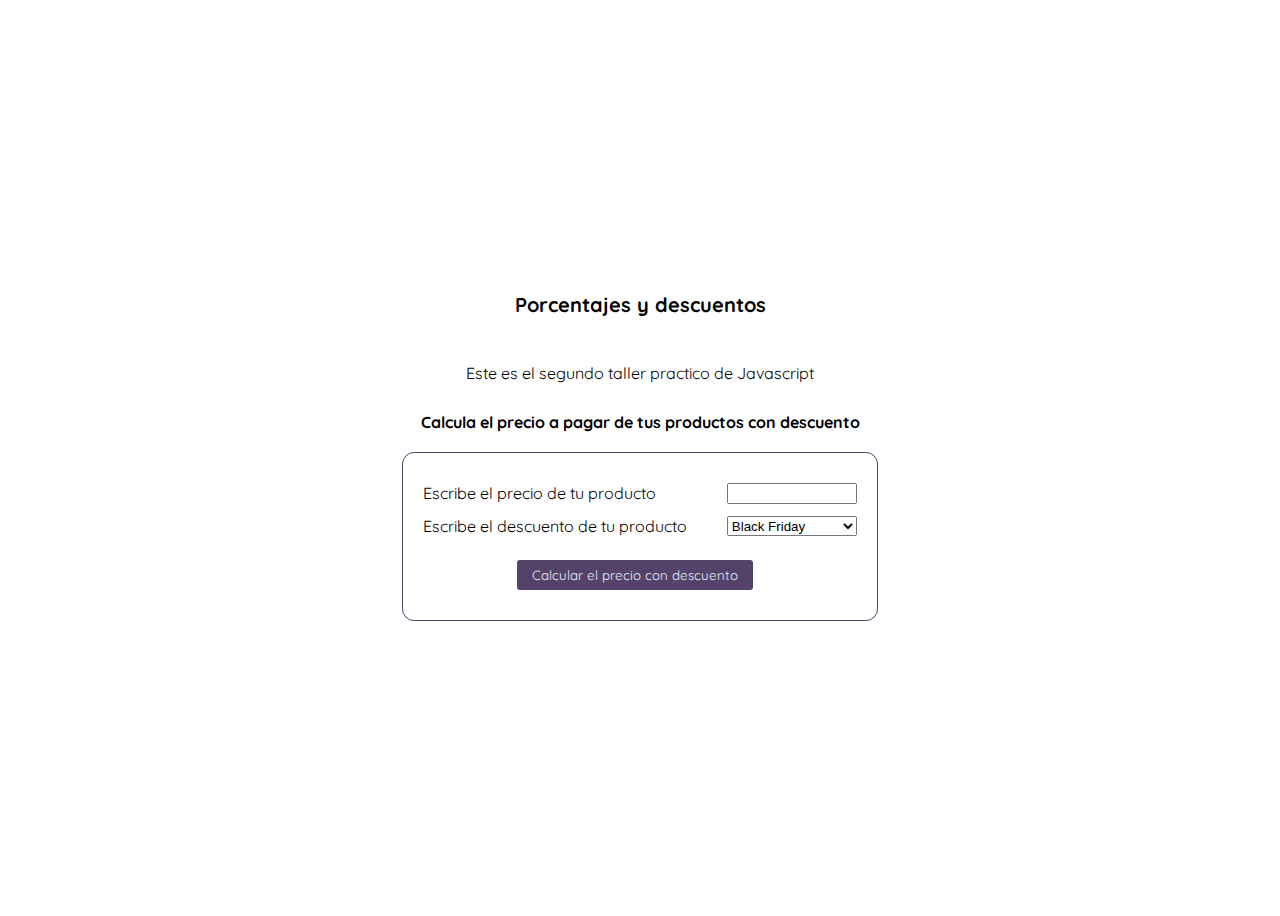
==== descuentos.html @ f023edf3 "Precios y Descuentos" ====
<!DOCTYPE html>
<html lang="en">

<head>
    <meta charset="UTF-8">
    <meta http-equiv="X-UA-Compatible" content="IE=edge">
    <meta name="viewport" content="width=device-width, initial-scale=1.0">
    <title>Porcentajes y descuentos</title>

    
    <link rel="preconnect" href="https://fonts.googleapis.com">
    <link rel="preconnect" href="https://fonts.gstatic.com" crossorigin>
    <link href="https://fonts.googleapis.com/css2?family=Quicksand:wght@300;500;700&display=swap" rel="stylesheet">

    <style>
        :root {
            --primary-color: #623cea;
            --white-color: #e9f1f7;
            --optional-color: #54426b;
            --secundary-color: #dbd5b2;
            --letter: 'Quicksand', sans-serif;
            --lg: 20px;
            --md: 16px;
            --sm: 12px;
        }

        body {
            font-family: var(--letter);
        }

        main {
            display: flex;
            flex-direction:column;
            justify-content: center;
            height: 100vh;
            align-items: center;
        }

        h1 {
            text-align: center;
            font-size: var(--lg);
            margin-bottom: 30px;
        }

        h2 {
            text-align: center;
            font-size: var(--md);
            margin-bottom: 20px;
        }

        .main.container {
            display: flex;
            justify-content: center;
            align-items: center;
            text-align: center;
        }

        .tag-input {
            display: grid;
            grid-template-columns: 70% 30%;
            margin-bottom: 12px;
        }

        .tag-input label {
            margin-right: 16px;
        }

        form {
            display: flex;
            flex-direction: column;
            justify-content: center;
            border: 1px solid var(--optional-color);
            border-radius: 12px;
            padding: 30px 20px;
        }

        form button {
            margin-right: 10px;
            background: var(--optional-color);
            border: 0;
            border-radius: 3px;
            height: 30px;
            padding: 0 15px 0 15px;
            color: var(--white-color);
            font-family: var(--letter);
            align-self: center;
            margin-top: 12px;
        }

        p {
            text-align: center;
        }


    </style>
</head>

<body>
    <main>
        <h1>Porcentajes y descuentos</h1>
        <p>Este es el segundo taller practico de Javascript</p>
        <div class="main.container">
            
            <h2>Calcula el precio a pagar de tus productos con descuento</h2>
    
            <form>
                <div class="tag-input">
                    <label for="inputPrice">Escribe el precio de tu producto</label>
                    <input id="inputPrice" type="number">

                </div>
                <div class="tag-input">
                    <label for="inputDiscount">Escribe el descuento de tu producto</label>
                    <select name="cupones" id="inputDiscount">
                        <option value="1">Black Friday</option>
                        <option value="2">Black Week</option>
                        <option value="3">Birthday</option>
                        <option value="4">Super Offer</option>
                    </select>
                </div>
                <button type="button" onclick="calcularPrecio()">Calcular el precio con descuento</button>
            </form>
    
            <p id="result"></p>
        </div>
    </main>

    <script src="./descuentos.js"></script>
</body>

</html>
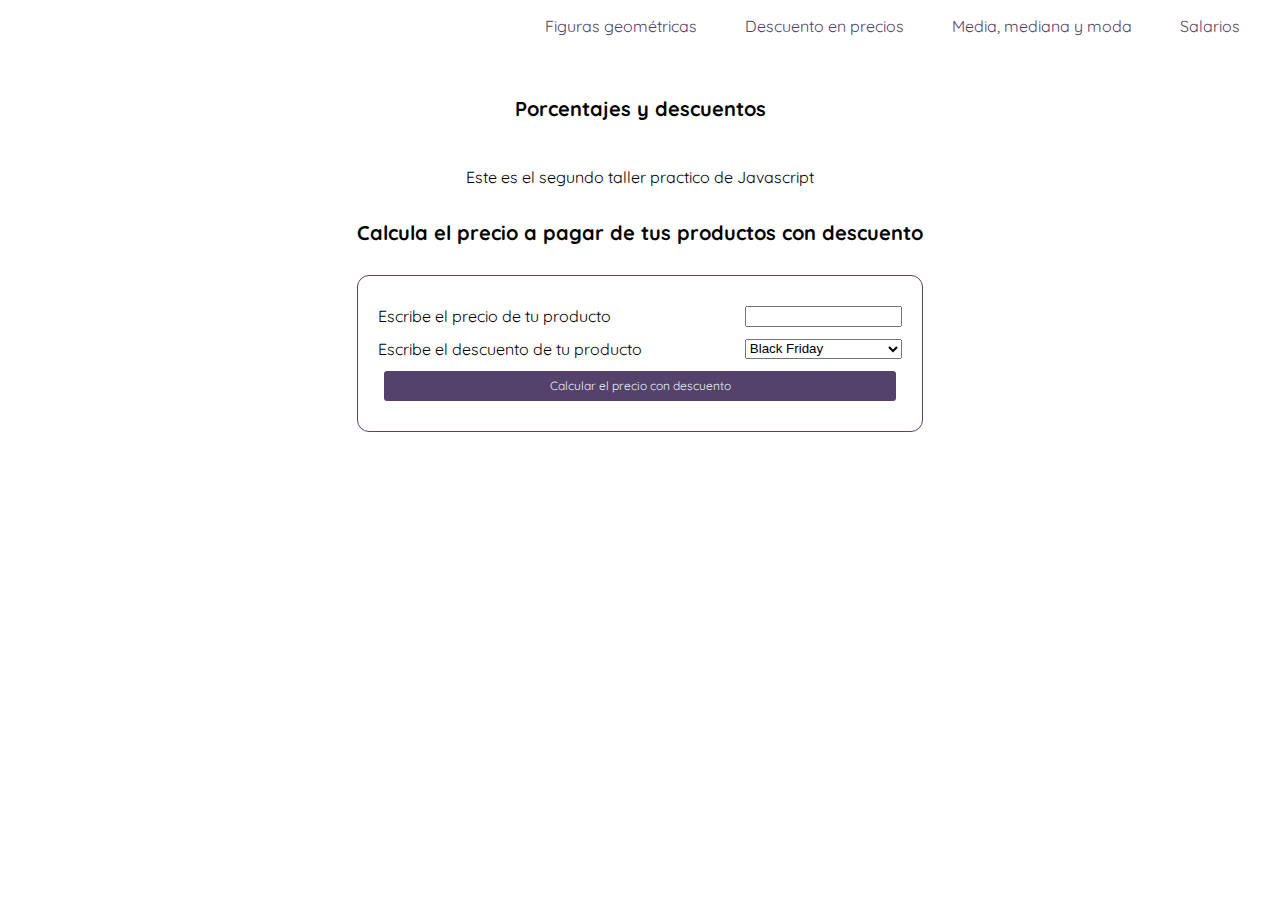
==== commit b8d64090: "organizando css" ====
--- a/descuentos.html
+++ b/descuentos.html
@@ -5,105 +5,54 @@
     <meta charset="UTF-8">
     <meta http-equiv="X-UA-Compatible" content="IE=edge">
     <meta name="viewport" content="width=device-width, initial-scale=1.0">
-    <title>Porcentajes y descuentos</title>
 
-    
     <link rel="preconnect" href="https://fonts.googleapis.com">
     <link rel="preconnect" href="https://fonts.gstatic.com" crossorigin>
     <link href="https://fonts.googleapis.com/css2?family=Quicksand:wght@300;500;700&display=swap" rel="stylesheet">
 
-    <style>
-        :root {
-            --primary-color: #623cea;
-            --white-color: #e9f1f7;
-            --optional-color: #54426b;
-            --secundary-color: #dbd5b2;
-            --letter: 'Quicksand', sans-serif;
-            --lg: 20px;
-            --md: 16px;
-            --sm: 12px;
-        }
+    <link rel="icon"
+        href="https://upload.wikimedia.org/wikipedia/commons/thumb/9/99/Unofficial_JavaScript_logo_2.svg/1200px-Unofficial_JavaScript_logo_2.svg.png">
+    <link href="./styles/style.css" rel="stylesheet" type="text/css">
+    <link href="https://cdn.jsdelivr.net/npm/bootstrap@5.1.3/dist/css/bootstrap.min.css" rel="stylesheet"
+        integrity="sha384-1BmE4kWBq78iYhFldvKuhfTAU6auU8tT94WrHftjDbrCEXSU1oBoqyl2QvZ6jIW3" crossorigin="anonymous">
 
-        body {
-            font-family: var(--letter);
-        }
-
-        main {
-            display: flex;
-            flex-direction:column;
-            justify-content: center;
-            height: 100vh;
-            align-items: center;
-        }
-
-        h1 {
-            text-align: center;
-            font-size: var(--lg);
-            margin-bottom: 30px;
-        }
-
-        h2 {
-            text-align: center;
-            font-size: var(--md);
-            margin-bottom: 20px;
-        }
-
-        .main.container {
-            display: flex;
-            justify-content: center;
-            align-items: center;
-            text-align: center;
-        }
-
-        .tag-input {
-            display: grid;
-            grid-template-columns: 70% 30%;
-            margin-bottom: 12px;
-        }
-
-        .tag-input label {
-            margin-right: 16px;
-        }
-
-        form {
-            display: flex;
-            flex-direction: column;
-            justify-content: center;
-            border: 1px solid var(--optional-color);
-            border-radius: 12px;
-            padding: 30px 20px;
-        }
-
-        form button {
-            margin-right: 10px;
-            background: var(--optional-color);
-            border: 0;
-            border-radius: 3px;
-            height: 30px;
-            padding: 0 15px 0 15px;
-            color: var(--white-color);
-            font-family: var(--letter);
-            align-self: center;
-            margin-top: 12px;
-        }
-
-        p {
-            text-align: center;
-        }
+    <title>JS | Curso práctico</title>
+  <!---->  <style>
 
 
+
+        
+
+      
+
+      
+        
+
+      
+
+        
     </style>
 </head>
 
 <body>
+    <header>
+        <img src="https://upload.wikimedia.org/wikipedia/commons/thumb/9/99/Unofficial_JavaScript_logo_2.svg/1200px-Unofficial_JavaScript_logo_2.svg.png"
+            alt="">
+        <nav class="">
+            <a href="./index.html">Figuras geométricas</a>
+            <a href="./descuentos.html">Descuento en precios</a>
+            <a href="./promedio.html">Media, mediana y moda</a>
+            <a href="./salarios.html">Salarios</a>
+        </nav>
+    </header>
     <main>
-        <h1>Porcentajes y descuentos</h1>
+        <h1 class="titulo">Porcentajes y descuentos</h1>
         <p>Este es el segundo taller practico de Javascript</p>
         <div class="main.container">
-            
-            <h2>Calcula el precio a pagar de tus productos con descuento</h2>
-    
-            <form>
+
+            <h2 class="titulo">Calcula el precio a pagar de tus productos con descuento</h2>
+
+            <form class="mini.container">
                 <div class="tag-input">
                     <label for="inputPrice">Escribe el precio de tu producto</label>
                     <input id="inputPrice" type="number">
@@ -118,9 +67,9 @@
                         <option value="4">Super Offer</option>
                     </select>
                 </div>
-                <button type="button" onclick="calcularPrecio()">Calcular el precio con descuento</button>
+                <button class="botones" type="button" onclick="calcularPrecio()">Calcular el precio con descuento</button>
             </form>
-    
+
             <p id="result"></p>
         </div>
     </main>
--- a/styles/style.css
+++ b/styles/style.css
@@ -0,0 +1,165 @@
+:root {
+    --primary-color: #623cea;
+    --white-color: #e9f1f7;
+    --optional-color: #54426b;
+    --secundary-color: #dbd5b2;
+    --letter: 'Quicksand', sans-serif;
+    --lg: 20px;
+    --md: 16px;
+    --sm: 12px;
+}
+
+body {
+    font-family: var(--letter);
+}
+
+/*HEADER*/
+header {
+    display: flex;
+    margin: 8px;
+    align-items: center;
+    justify-content: space-between;
+}
+
+header img {
+    height:35px;
+}
+
+nav {
+    display: flex;
+    flex-direction:row;
+    font-family: var(--letter);
+    list-style: none;
+    
+}
+
+nav a {
+    text-decoration: none;
+    padding: 6px 24px;
+    color: var(--optional-color);
+    border-radius: 8px;
+}
+
+nav a:hover {
+    background-color: var(--optional-color);
+    color: var(--white-color);
+}
+
+main {
+    display: flex;
+    flex-direction: column;
+    justify-content: center;
+    align-items: center;
+    margin-top: 40px;
+    font-family: var(--letter);
+}
+
+/* FIGURAS */
+
+#figuras {
+    display: flex;
+    flex-direction:column;
+    justify-content: center;
+    height: 100%;
+    align-items: center;
+    font-family: var(--letter);
+    margin-top: 40px;
+}
+
+.titulo {
+    text-align: center;
+    font-size: var(--lg);
+    margin-bottom: 30px;
+    font-weight: bold;
+}
+
+h2 {
+    font-size: var(--md);
+    margin-bottom: 20px;
+}
+
+.main-container {
+    display: grid;
+    width: 680px;
+    grid-template-columns: 1fr 1fr;
+    justify-content: center;
+    align-items: center;
+}
+
+.calculadora {
+    display: flex;
+    flex-direction: column;
+    justify-content: center;
+    align-items: center;
+    border: 1px solid var(--optional-color);
+    border-radius: 8px;
+    margin: 8px;
+    padding: 20px 0 20px 0;
+    height: 92.5%;
+}
+
+.calculadora div {
+    display: grid;
+    grid-template-columns: auto auto;
+    margin-bottom: 12px;
+    align-items: center;
+}
+
+.calculadora div label {
+    margin-right: 10px;
+}
+
+.calculadora div input {
+    margin-right: 10px;
+    width: 60px;
+}
+
+.botones {
+    background: var(--optional-color);
+    border: 0;
+    border-radius: 3px;
+    height: 30px;
+    padding: 0 15px 0 15px;
+    color: var(--white-color);
+    font-family: var(--letter);
+    margin: 0 6px 0 6px;
+    font-size: var(--sm);
+}
+
+.contenedor-botones {
+    display: grid;
+    grid-template-columns: auto auto;    
+    margin: 0 6px;
+}
+
+.resultado {
+    padding: 24px;
+    text-align: center;
+}
+
+.tag-input {
+    display: grid;
+    grid-template-columns: 70% 30%;
+    margin-bottom: 12px;
+}
+
+p {
+            text-align: center;
+        }
+
+.tag-input label {
+    margin-right: 16px;
+    justify-content: center;
+}
+
+
+form {
+    display: flex;
+    flex-direction: column;
+    justify-content: center;
+    border: 1px solid var(--optional-color);
+    border-radius: 12px;
+    padding: 30px 20px;
+    margin: auto;
+}
+
